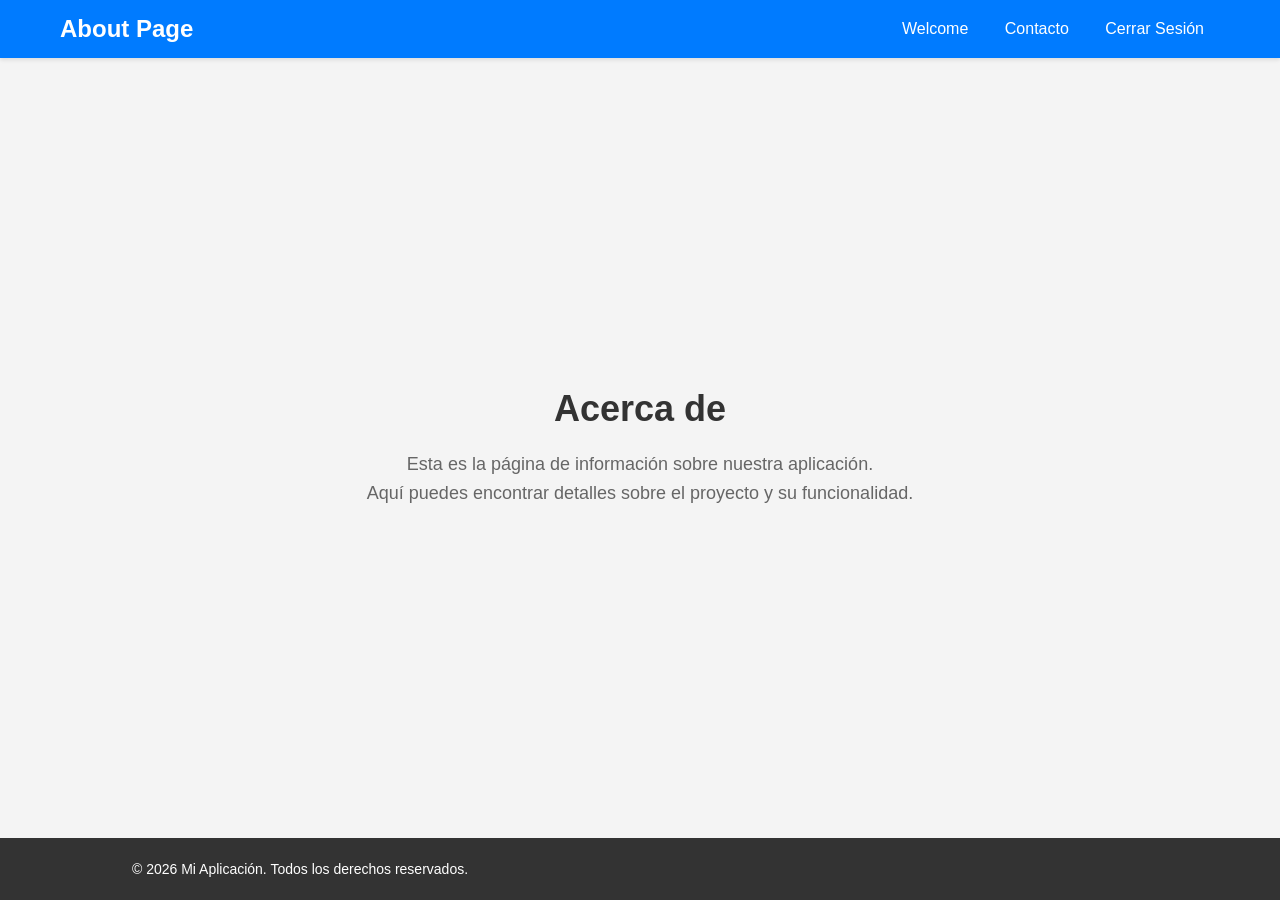
==== Actividad 1/about.html @ f15d482e "Add About and Contact pages with navigation links" ====
<!doctype html>
<html lang="en">
  <head>
    <meta charset="UTF-8" />
    <meta name="viewport" content="width=device-width, initial-scale=1.0" />
    <title>About Page</title>
    <link rel="stylesheet" href="styles.css" />
  </head>
  <body class="page-with-header">
    <header>
      <div class="header-content">
        <h3>About Page</h3>
        <nav>
          <a href="welcome.html">Welcome</a>
          <a href="contact.html">Contacto</a>
          <a href="login.html" class="logout-btn">Cerrar Sesión</a>
        </nav>
      </div>
    </header>

    <main class="main-content">
      <h1>Acerca de</h1>
      <p>Esta es la página de información sobre nuestra aplicación.</p>
      <p>
        Aquí puedes encontrar detalles sobre el proyecto y su funcionalidad.
      </p>
    </main>

    <footer>
      <p>&copy; 2026 Mi Aplicación. Todos los derechos reservados.</p>
    </footer>
  </body>
</html>
---- Actividad 1/styles.css ----
* {
    margin: 0;
    padding: 0;
    box-sizing: border-box;
}

body {
    font-family: Arial, sans-serif;
    background-color: #f4f4f4;
    display: flex;
    flex-direction: column;
    min-height: 100vh;
    text-align: center;
}

body.page-with-header {
    justify-content: flex-start;
}

body:not(.page-with-header) {
    justify-content: center;
    align-items: center;
    height: 100vh;
}

h1 {
    color: #333;
    font-size: 36px;
    margin-bottom: 20px;
}

h2 {
    text-align: center;
    margin-bottom: 20px;
    color: #333;
}

#loginForm,
#signupForm {
    background-color: white;
    padding: 30px;
    border-radius: 8px;
    box-shadow: 0 4px 6px rgba(0, 0, 0, 0.1);
    width: 300px;
}

label {
    color: #555;
    font-size: 14px;
    font-weight: bold;
}

input[type="text"],
input[type="password"],
input[type="email"] {
    width: 100%;
    padding: 10px;
    margin: 8px 0 15px 0;
    border: 1px solid #ddd;
    border-radius: 4px;
    font-size: 14px;
}

input[type="text"]:focus,
input[type="password"]:focus,
input[type="email"]:focus {
    outline: none;
    border-color: #007bff;
}

button {
    width: 100%;
    padding: 12px;
    background-color: #007bff;
    color: white;
    border: none;
    border-radius: 4px;
    font-size: 16px;
    cursor: pointer;
    transition: background-color 0.3s;
}

button:hover {
    background-color: #0056b3;
}

#message {
    margin-top: 15px;
    text-align: center;
    font-size: 14px;
    min-height: 20px;
}

p {
    color: #666;
    font-size: 18px;
    max-width: 600px;
    line-height: 1.6;
}

/* Header styles */
header {
    background-color: #007bff;
    color: white;
    padding: 15px 0;
    box-shadow: 0 2px 4px rgba(0, 0, 0, 0.1);
    width: 100%;
}

.header-content {
    max-width: 1200px;
    margin: 0 auto;
    padding: 0 20px;
    display: flex;
    justify-content: space-between;
    align-items: center;
}

header h3 {
    margin: 0;
    font-size: 24px;
}

nav a {
    color: white;
    text-decoration: none;
    padding: 8px 16px;
    border-radius: 4px;
    transition: background-color 0.3s;
}

nav a:hover {
    background-color: rgba(255, 255, 255, 0.2);
}

/* Main content styles */
.main-content {
    flex: 1;
    display: flex;
    flex-direction: column;
    justify-content: center;
    align-items: center;
    padding: 40px 20px;
}

/* Footer styles */
footer {
    background-color: #333;
    color: white;
    text-align: center;
    padding: 20px 0;
    width: 100%;
    margin-top: auto;
}

footer p {
    margin: 0;
    font-size: 14px;
    color: white;
}
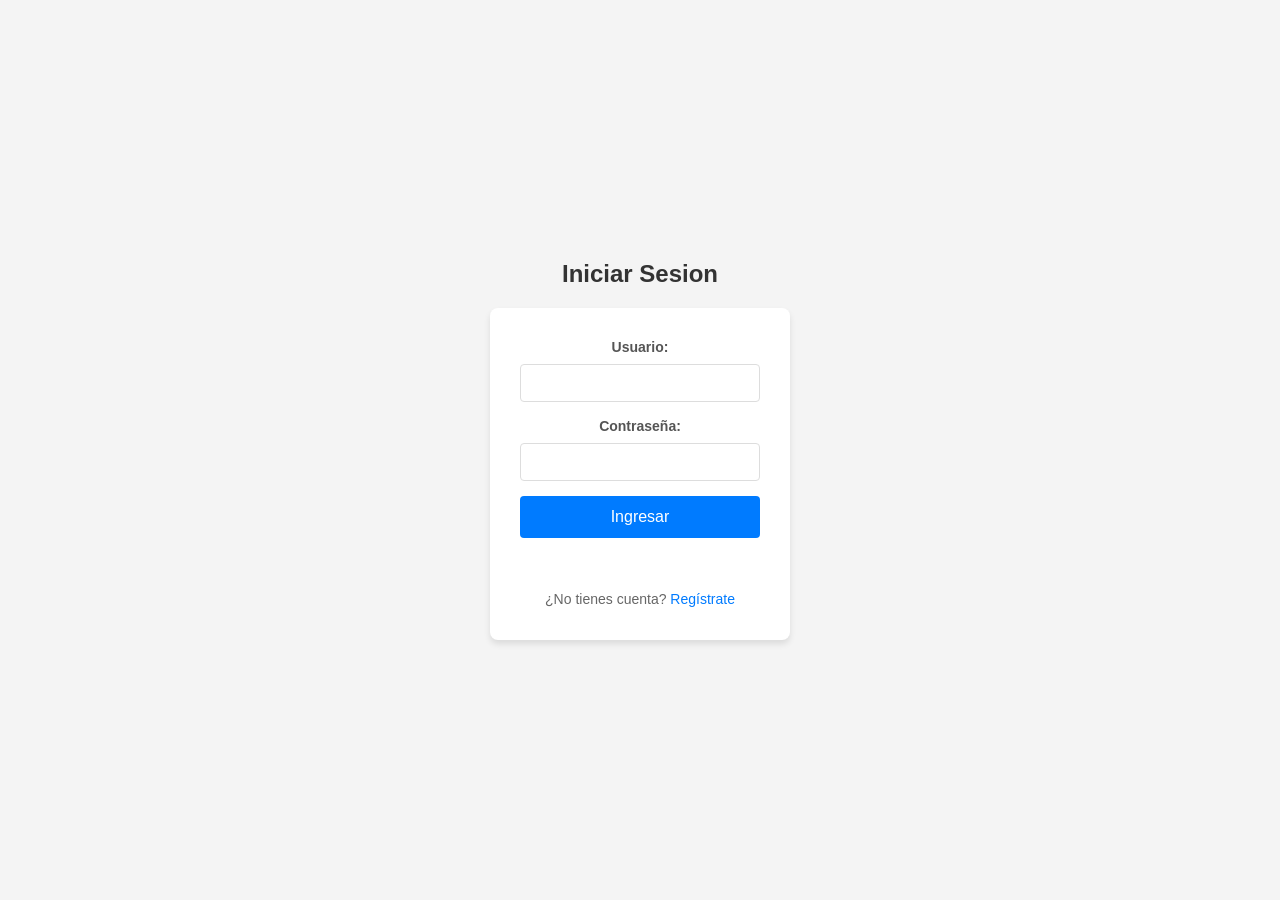
==== commit 88565377: "Refactor HTML structure and implement component loading for header and footer; add authentication sc" ====
--- a/Actividad 1/about.html
+++ b/Actividad 1/about.html
@@ -5,18 +5,10 @@
     <meta name="viewport" content="width=device-width, initial-scale=1.0" />
     <title>About Page</title>
     <link rel="stylesheet" href="styles.css" />
+    <script src="components.js"></script>
   </head>
   <body class="page-with-header">
-    <header>
-      <div class="header-content">
-        <h3>About Page</h3>
-        <nav>
-          <a href="welcome.html">Welcome</a>
-          <a href="contact.html">Contacto</a>
-          <a href="login.html" class="logout-btn">Cerrar Sesión</a>
-        </nav>
-      </div>
-    </header>
+    <div id="header"></div>
 
     <main class="main-content">
       <h1>Acerca de</h1>
@@ -26,8 +18,8 @@
       </p>
     </main>
 
-    <footer>
-      <p>&copy; 2026 Mi Aplicación. Todos los derechos reservados.</p>
-    </footer>
+    <div id="footer"></div>
+
+    <script src="auth.js"></script>
   </body>
 </html>
